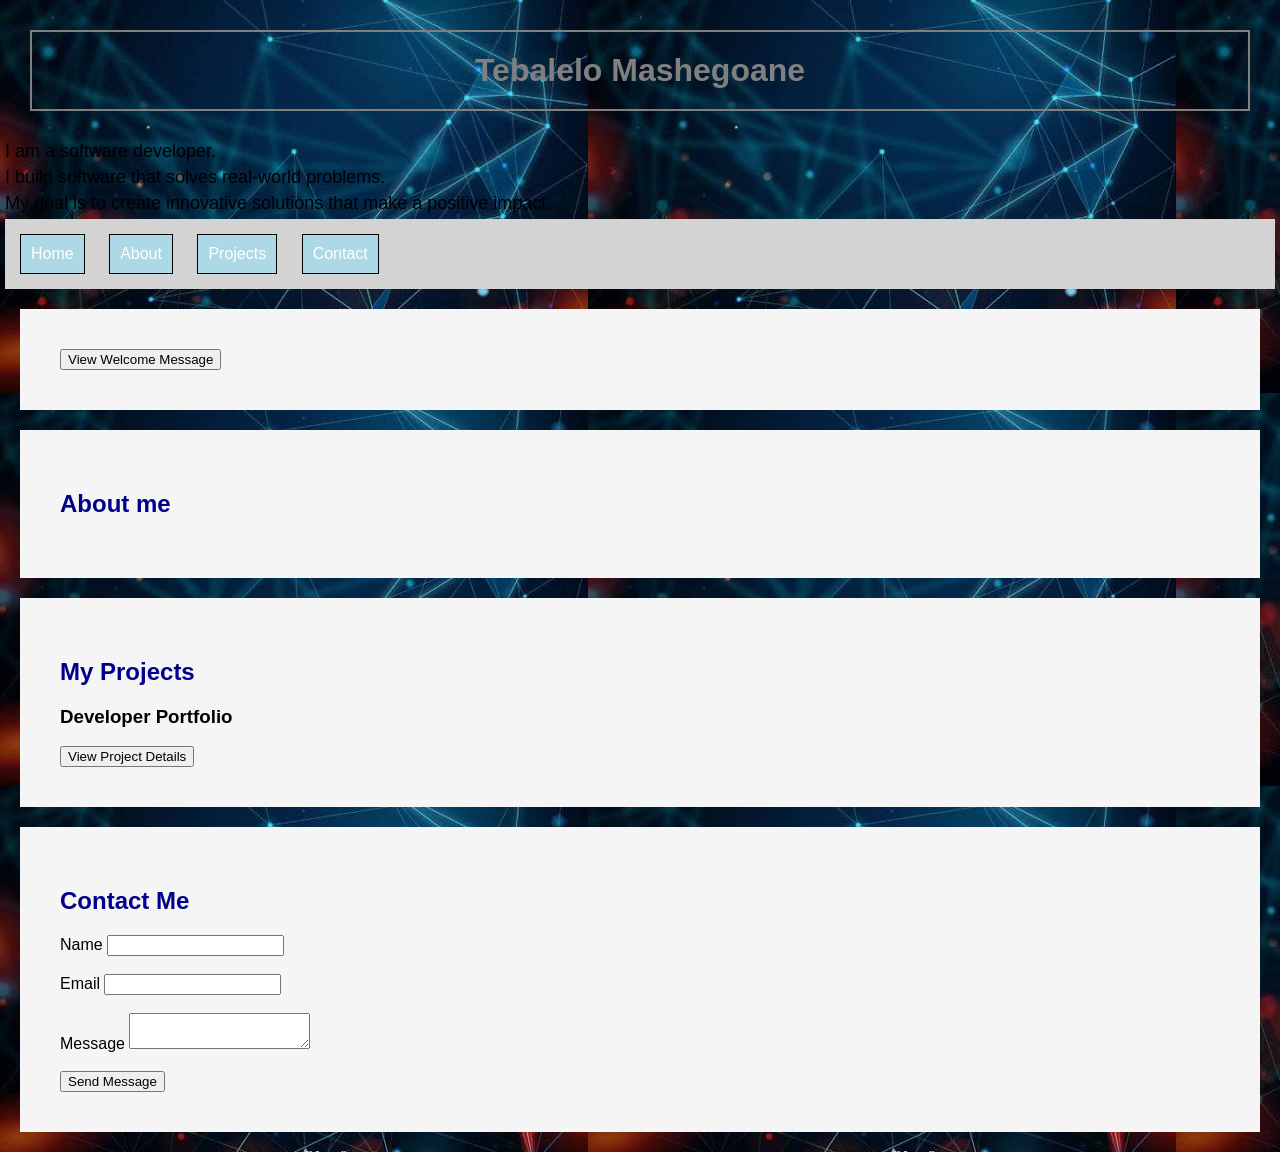
==== index.html @ 9cdd106d "Update the index.html, script.js" ====
<!DOCTYPE html>
<html lang="en">
<head>
    <meta charset="UTF-8">
    <meta name="viewport" content="width=device-width, initial-scale=1.0">
    <title>My Dev Portfolio</title>

<link rel="stylesheet" href="style.css">
<link rel="stylesheet" href="responsive.css">

</head>
<body>
    
<h1 class="main-heading">Tebalelo Mashegoane</h1>

<p>I am a software developer.</p>
<p>I build software that solves real-world problems.</p>
<p>My goal is to create innovative solutions that make a positive impact.</p>

<nav>

<a href="#home">Home</a>
<a href="#about">About</a>
<a href="#projects">Projects</a>
<a href="#contact">Contact</a>

</nav>

<!--home section-->

<section id="home">
    
<button id="welcomeBtn">View Welcome Message</button>
<p id="bmessage" class="hidden">Welcome to My Developer Portfolio</p>

</section>


<!--about section -->

<section id="about">
    <h2>About me</h2>
</section>

<!--projects section-->

<section id="projects">
    <h2>My Projects</h2>

    <div class="project">
     <h3>Developer Portfolio</h3>
     
     <button id="projectBtn">View Project Details</button>

     <p id="details" class="hidden">
        A personal developer portfolio built with HTML, CSS and JavaScript.
     </p>

    </div>
</section>

<!--form section-->

<section id="contact">
    <h2>Contact Me</h2>

    <form id="contactForm">

        <label for="name">Name</label>
        <input type="text" id="name"><br><br>

        <label for="email">Email</label>
        <input type="email" id="email"><br><br>

        <label for="usermessage">Message</label>
        <textarea id="usermessage"></textarea><br><br>
        
      <button type="submit">Send Message</button>

    </form>

<p id="formMessage" class="hidden">
    Thank you! Your Message has been received.
</p>

</section>



<script src="script.js"></script>

</body>
</html>
---- style.css ----
body{
    font-family: Arial, sans-serif;
    margin: 0;
    background-image:url('images/images\ \(7\).jpeg')
}

.main-heading{
    color: grey;
    padding: 20px;
    margin: 30px;
    border: 2px solid grey;
    text-align: center;

}

.highlight{
    color: olive;
}


.hidden{
    display: none;
}


h1{
    color: green;
}

nav{
    background-color: lightgray;
    padding: 5px;
    margin: 5px;
    
}

nav a{
    text-decoration: none;
    display: inline-block;
    padding: 10px;
    margin: 10px;
    background-color: lightblue;
    border: 1px solid black;
    color: white;
    
}

nav a:hover {
    color: white;
    background-color: blue;
}

section{
    padding: 40px;
    margin: 20px;

    background-color: #f5f5f5;
}

section h2{
    color: darkblue;
}

p{
    font-size: 18px;
    margin: 10px;
    margin: 5px;
    
}
---- responsive.css ----
@media (max-width: 768px) {
    body {
        padding: 10px;
    }

    .main-heading {

      font-size: 28px;
      padding: 15px;
      margin: 15px;

}

    nav a {
         
     display: block;
     margin: 5px 0;

    }

    section {

        padding: 20px;
        margin: 10px;
    }

    p {

      font-style: 16px;

    }

    input,
    textarea {

      width: 100%;
      box-sizing: border-box;

    }

 img {

    max-width: 100%;
    height: auto;

 }

}
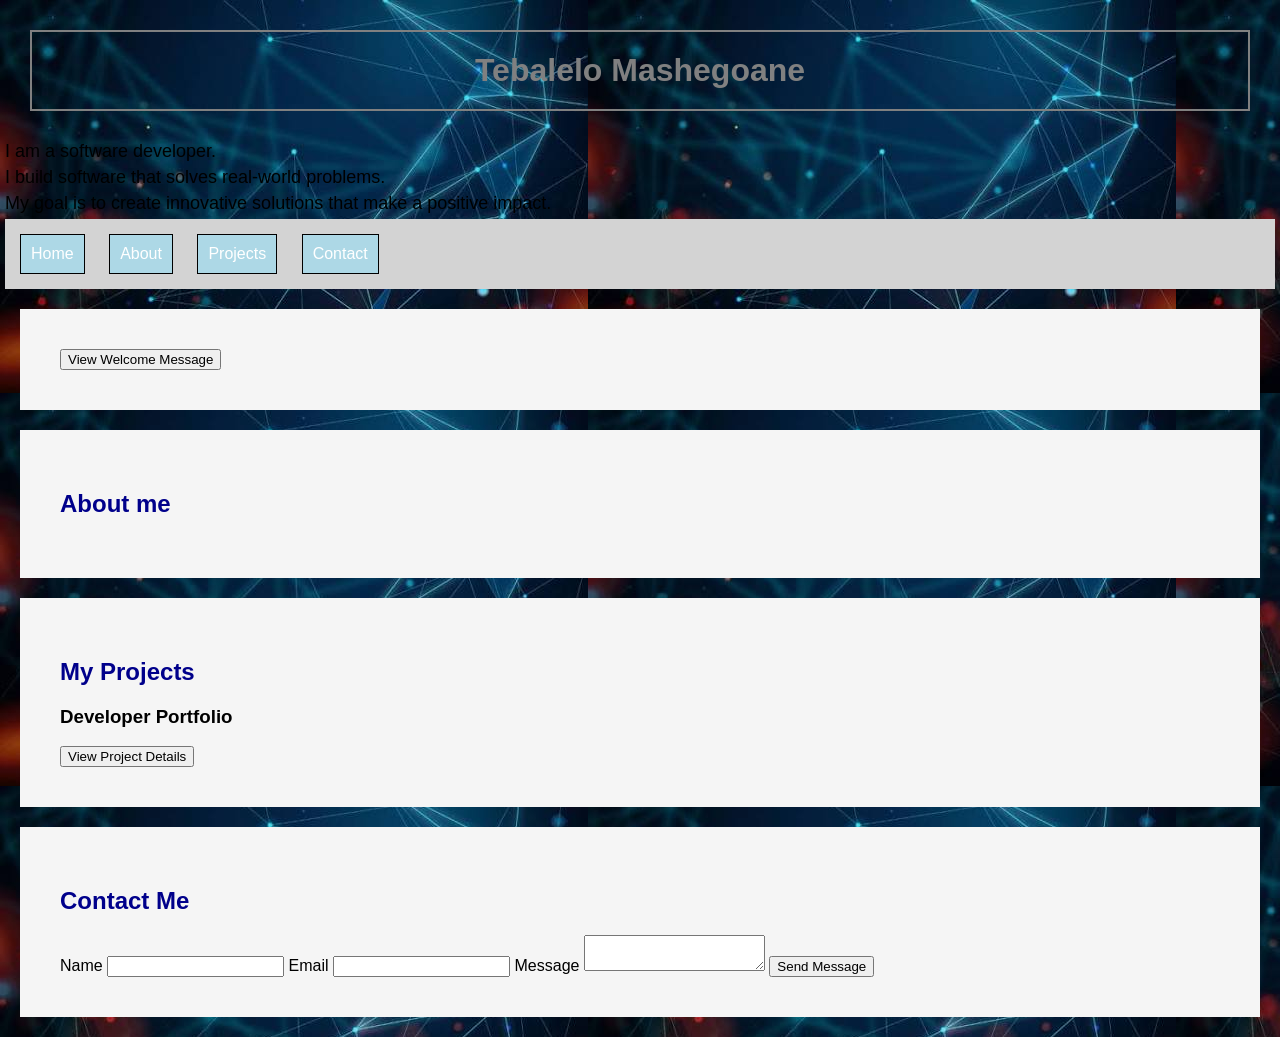
==== commit bb35fc78: "Update index.html" ====
--- a/index.html
+++ b/index.html
@@ -67,13 +67,13 @@
     <form id="contactForm">
 
         <label for="name">Name</label>
-        <input type="text" id="name"><br><br>
+        <input type="text" id="name">
 
         <label for="email">Email</label>
-        <input type="email" id="email"><br><br>
+        <input type="email" id="email">
 
         <label for="usermessage">Message</label>
-        <textarea id="usermessage"></textarea><br><br>
+        <textarea id="usermessage"></textarea>
         
       <button type="submit">Send Message</button>
 
--- a/style.css
+++ b/style.css
@@ -63,7 +63,6 @@
 
 p{
     font-size: 18px;
-    margin: 10px;
     margin: 5px;
     
 }
--- a/responsive.css
+++ b/responsive.css
@@ -15,6 +15,7 @@
          
      display: block;
      margin: 5px 0;
+     padding: 10px;
 
     }
 
@@ -26,7 +27,7 @@
 
     p {
 
-      font-style: 16px;
+      font-size: 16px;
 
     }
 
@@ -38,6 +39,20 @@
 
     }
 
+    form {
+
+     width: 100%;
+
+    }
+
+
+    label {
+
+     display: block;
+     margin-top: 10px;
+
+    }
+
  img {
 
     max-width: 100%;
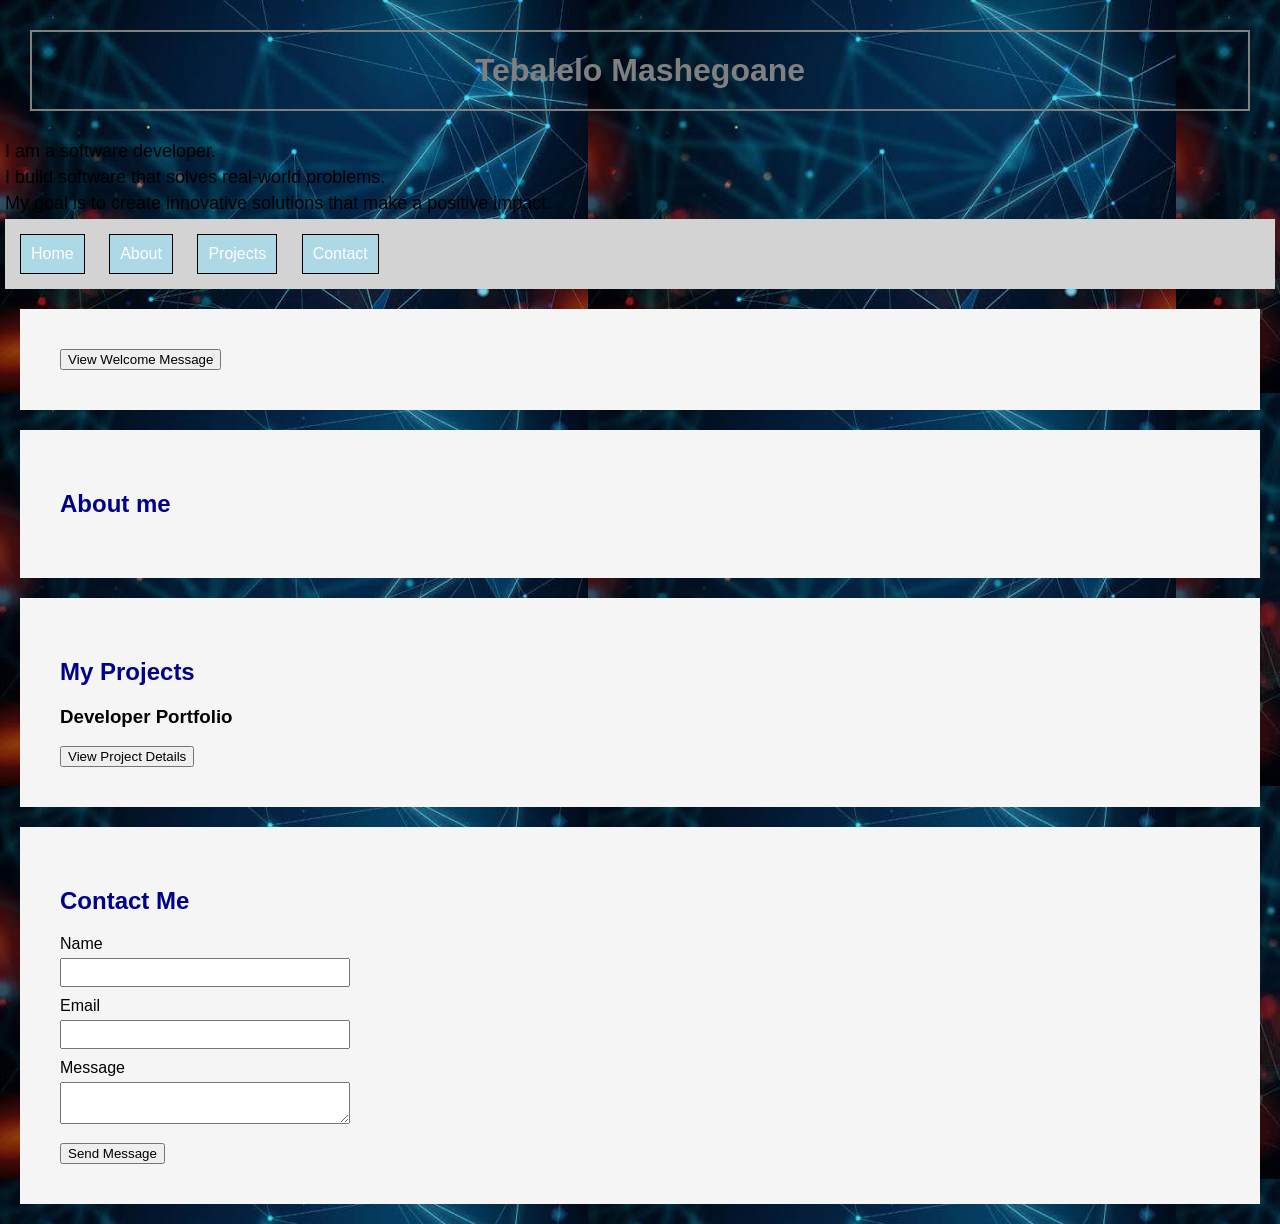
==== commit deb63f62: "update index.html" ====
--- a/index.html
+++ b/index.html
@@ -67,13 +67,13 @@
     <form id="contactForm">
 
         <label for="name">Name</label>
-        <input type="text" id="name">
+        <input type="text" id="name" required>
 
         <label for="email">Email</label>
-        <input type="email" id="email">
+        <input type="email" id="email" required>
 
         <label for="usermessage">Message</label>
-        <textarea id="usermessage"></textarea>
+        <textarea id="usermessage" required></textarea>
         
       <button type="submit">Send Message</button>
 
--- a/style.css
+++ b/style.css
@@ -11,10 +11,6 @@
     border: 2px solid grey;
     text-align: center;
 
-}
-
-.highlight{
-    color: olive;
 }
 
 
@@ -61,6 +57,40 @@
     color: darkblue;
 }
 
+
+ form {
+
+     width: 50%;
+
+    }
+
+
+    label {
+
+     display: block;
+     margin-bottom: 5px;
+
+    }
+
+input,
+textarea {
+
+      width: 50%;
+      box-sizing: border-box;
+      margin-bottom: 10px;
+      padding: 5px;
+
+    }
+
+
+form button {
+
+     display: block;
+     margin-top: 5px;
+
+}
+
+
 p{
     font-size: 18px;
     margin: 5px;
--- a/responsive.css
+++ b/responsive.css
@@ -36,6 +36,8 @@
 
       width: 100%;
       box-sizing: border-box;
+      margin-bottom: 15px;
+      padding: 10px;
 
     }
 
@@ -49,7 +51,7 @@
     label {
 
      display: block;
-     margin-top: 10px;
+     margin-bottom: 5px;
 
     }
 
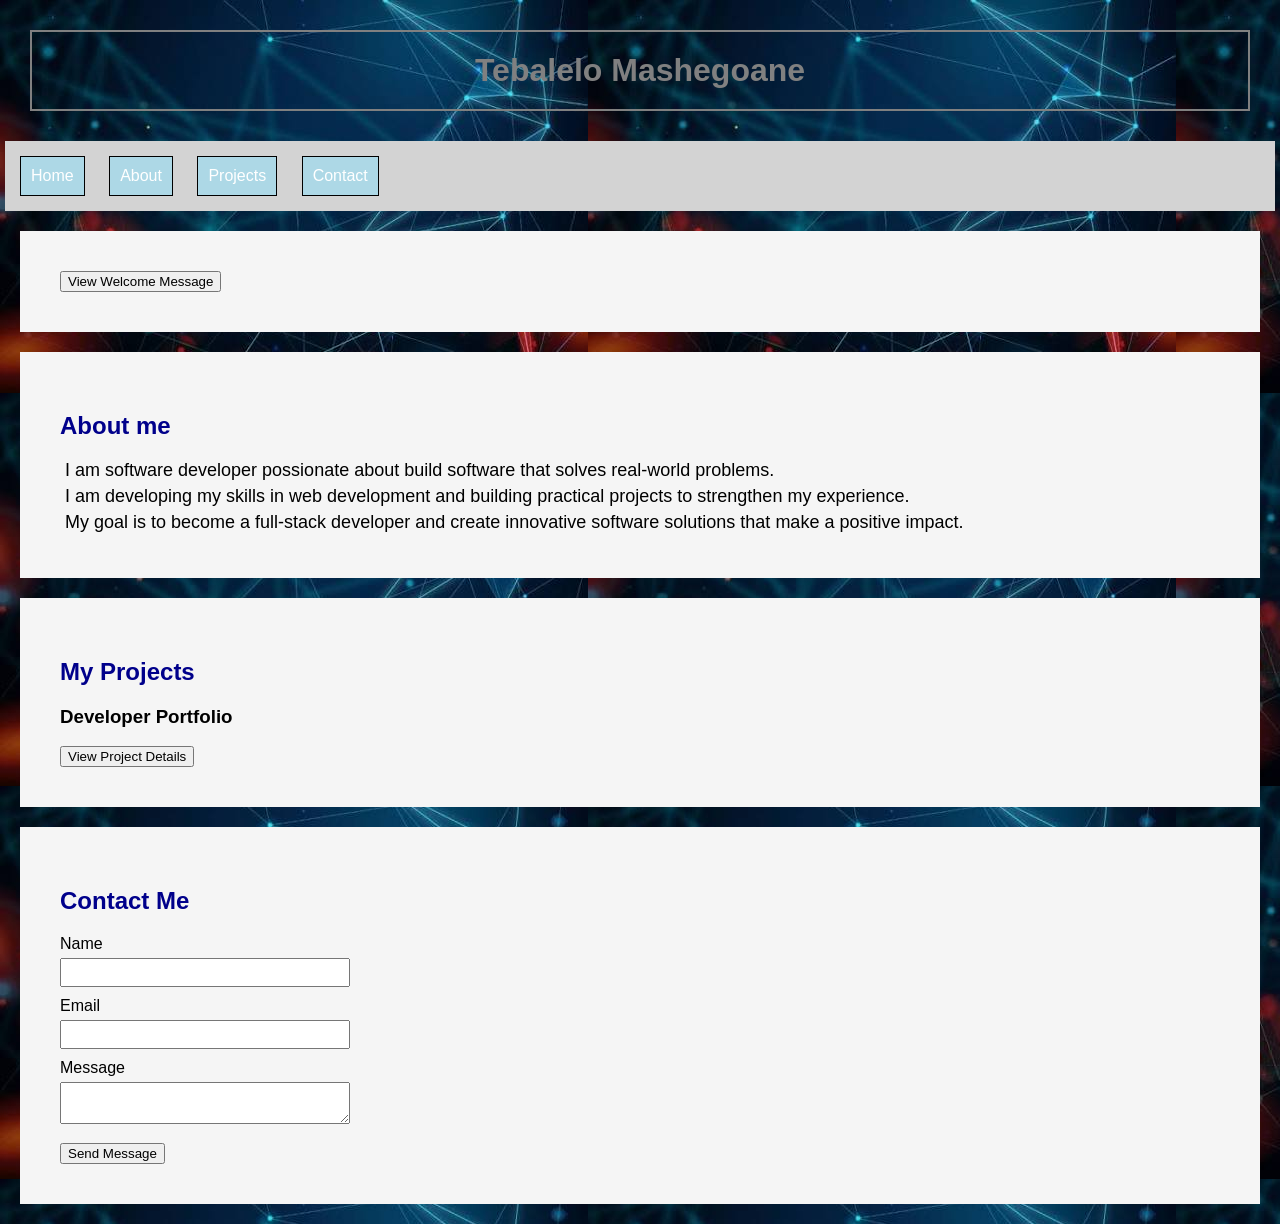
==== commit c604165d: "update index.html" ====
--- a/index.html
+++ b/index.html
@@ -12,10 +12,6 @@
 <body>
     
 <h1 class="main-heading">Tebalelo Mashegoane</h1>
-
-<p>I am a software developer.</p>
-<p>I build software that solves real-world problems.</p>
-<p>My goal is to create innovative solutions that make a positive impact.</p>
 
 <nav>
 
@@ -40,6 +36,23 @@
 
 <section id="about">
     <h2>About me</h2>
+
+<p>
+   I am software developer possionate about build software
+   that solves real-world problems.
+</p>
+
+<p>
+   I am developing my skills in web development and building
+   practical projects to strengthen my experience.
+</p>
+
+<p>
+    My goal is to become a full-stack developer and create
+    innovative software solutions that make a positive impact.
+</p>
+
+
 </section>
 
 <!--projects section-->
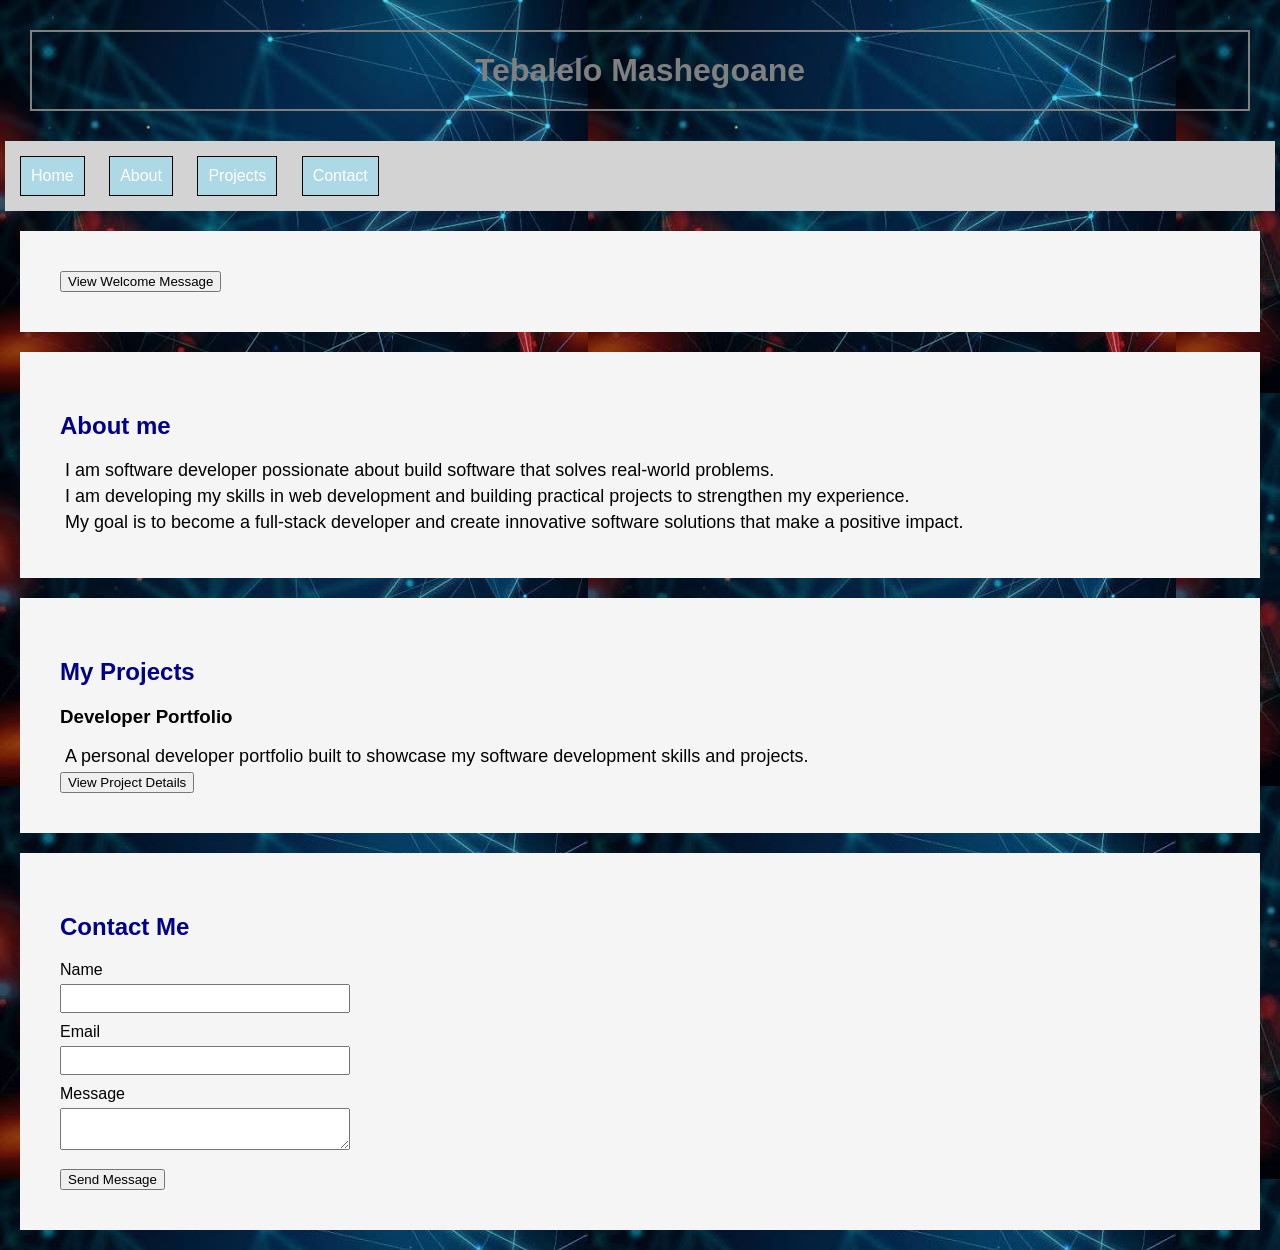
==== commit d65cda19: "update index.html" ====
--- a/index.html
+++ b/index.html
@@ -62,11 +62,18 @@
 
     <div class="project">
      <h3>Developer Portfolio</h3>
+
+     <p>
+        A personal developer portfolio built to showcase my 
+        software development skills and projects.
+    </p>
      
      <button id="projectBtn">View Project Details</button>
 
      <p id="details" class="hidden">
-        A personal developer portfolio built with HTML, CSS and JavaScript.
+        This portfolio was built using HTML, CSS, and JavaScript. 
+        It include responsive design, navigation, interactive 
+        elements and contact form.
      </p>
 
     </div>
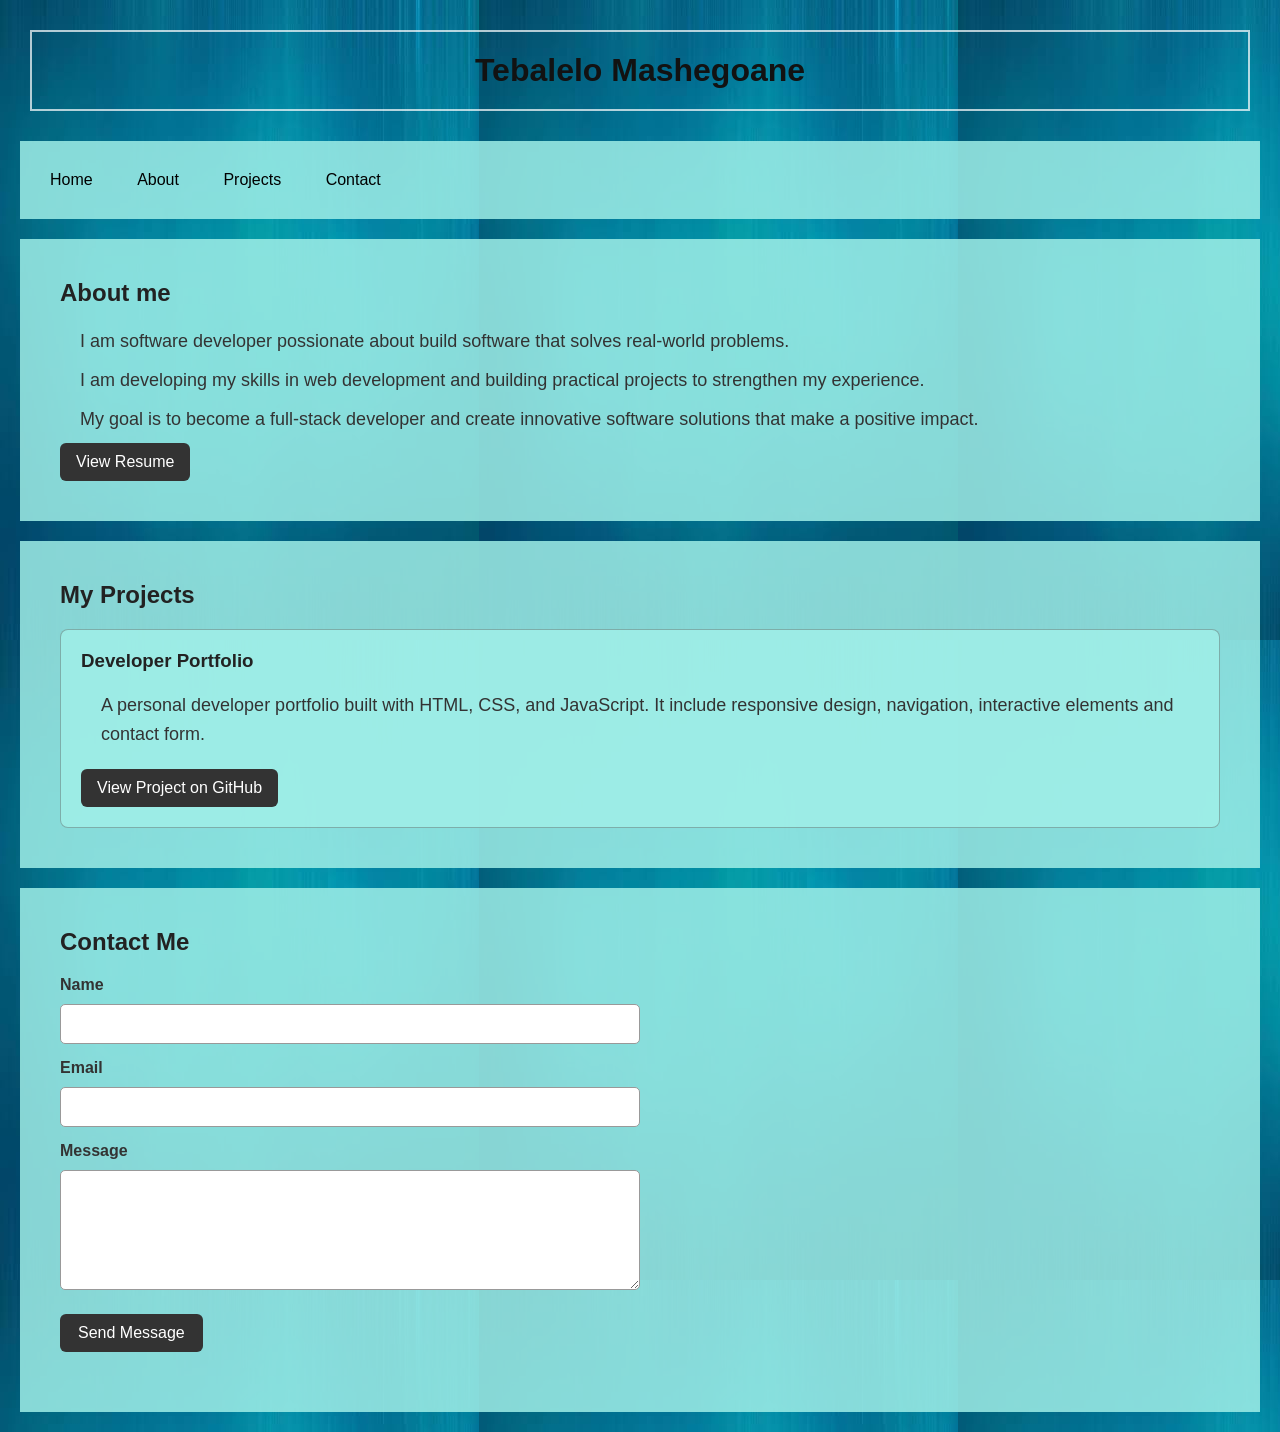
==== commit 696d82ae: "add assests/ and Update index.html, script.css, style.css" ====
--- a/index.html
+++ b/index.html
@@ -24,13 +24,6 @@
 
 <!--home section-->
 
-<section id="home">
-    
-<button id="welcomeBtn">View Welcome Message</button>
-<p id="bmessage" class="hidden">Welcome to My Developer Portfolio</p>
-
-</section>
-
 
 <!--about section -->
 
@@ -53,6 +46,10 @@
 </p>
 
 
+<a href="assests/Tebalelos'_T_Resume(1).PDF"  target="_blank">
+    View Resume
+</a>
+
 </section>
 
 <!--projects section-->
@@ -64,17 +61,14 @@
      <h3>Developer Portfolio</h3>
 
      <p>
-        A personal developer portfolio built to showcase my 
-        software development skills and projects.
+        A personal developer portfolio built with HTML, CSS, and JavaScript. 
+        It include responsive design, navigation, interactive 
+        elements and contact form.
     </p>
      
-     <button id="projectBtn">View Project Details</button>
-
-     <p id="details" class="hidden">
-        This portfolio was built using HTML, CSS, and JavaScript. 
-        It include responsive design, navigation, interactive 
-        elements and contact form.
-     </p>
+      <a href="https://github.com/tebalelo-Yongseo/My-Dev-Portfolio" target="_blank">
+        View Project on GitHub
+      </a>
 
     </div>
 </section>
--- a/style.css
+++ b/style.css
@@ -1,14 +1,15 @@
 body{
     font-family: Arial, sans-serif;
     margin: 0;
-    background-image:url('images/images\ \(7\).jpeg')
+    background-image:url('images/images\ \(4\).jpeg');
+    color: #333333;
 }
 
 .main-heading{
-    color: grey;
+    color: #121212;
     padding: 20px;
     margin: 30px;
-    border: 2px solid grey;
+    border: 2px solid rgba(255, 255, 255, 0.7);
     text-align: center;
 
 }
@@ -19,14 +20,11 @@
 }
 
 
-h1{
-    color: green;
-}
-
 nav{
-    background-color: lightgray;
-    padding: 5px;
-    margin: 5px;
+    background-color: rgba(160, 239, 232, 0.847);
+    padding: 10px;
+    margin: 20px;
+    text-align: left;
     
 }
 
@@ -35,52 +33,140 @@
     display: inline-block;
     padding: 10px;
     margin: 10px;
-    background-color: lightblue;
-    border: 1px solid black;
-    color: white;
+    background-color: transparent;
+    border: none;
+    color: black;
+    border-radius: 6px;
     
 }
 
 nav a:hover {
     color: white;
-    background-color: blue;
+    background-color: rgba(255, 255, 255, 0.2);
 }
 
 section{
     padding: 40px;
     margin: 20px;
-
-    background-color: #f5f5f5;
-}
-
-section h2{
-    color: darkblue;
-}
-
-
- form {
-
-     width: 50%;
-
-    }
-
-
-    label {
+    background-color: rgba(160, 239, 232, 0.847);
+}
+
+section h2 {
+    color: #222222;
+    margin-top: 0;
+    margin-bottom: 20px;
+
+}
+
+
+#about a {
+
+    display: inline-block;
+    margin-top: 10px 20px;
+    padding: 10px 16px;
+    background-color: #333333;
+    color: #ffffff;
+    text-decoration: none;
+    border-radius: 6px;
+
+}
+
+
+#about a:hover {
+    background-color: #555555;
+}
+
+
+.project {
+
+    padding: 20px;
+    margin-top: 20px;
+    background-color: rgba(160, 239, 232, 0.847);
+    border: 1px solid rgba(80, 80, 80, 0.4);
+    border-radius: 8px;
+}
+
+
+.project h3 {
+    
+    color: #222222;
+    margin-top: 0;
+}
+
+
+.project a {
+
+    display: inline-block;
+    margin-top: 10px;
+    padding: 10px 16px;
+    background-color: #333333;
+    color: white;
+    text-decoration: none;
+    border-radius: 6px;
+     
+}
+
+
+.project a:hover {
+    background-color: #555555;
+}
+
+
+label {
 
      display: block;
      margin-bottom: 5px;
 
     }
 
-input,
-textarea {
+
+#contactForm {
+
+    margin: 20px auto;
+
+}
+
+#contactForm label{
+
+    display: block;
+    margin-bottom: 5px;
+    font-weight: bold;
+
+}
+
+#contactForm input,
+#contactForm textarea {
 
       width: 50%;
       box-sizing: border-box;
-      margin-bottom: 10px;
-      padding: 5px;
+      margin-bottom: 15px;
+      margin-top: 5px;
+      padding: 10px;
+      border: 1px solid #999999;
+      border-radius: 5px;
+      font-size: 16px;
 
     }
+
+
+#contactForm textarea {
+
+    min-height: 120px;
+    resize: vertical;
+
+}   
+
+
+#formMessage {
+
+   text-align: center;
+   margin-top: 20px;
+   padding: 10px;
+   background-color: rgba(255, 255, 255, 0.75);
+   border-radius: 6px;
+
+
+}
 
 
 form button {
@@ -92,9 +178,29 @@
 
 
 p{
+
+    color: #333333;
     font-size: 18px;
-    margin: 5px;
-    
-}
-
-
+    margin: 10px 20px;
+    line-height: 1.6;
+    
+}
+
+
+button{
+
+   padding: 10px 18px;
+   border: none;
+   border-radius: 6px;
+    background-color: #333333;
+    color: white;
+    cursor: pointer;
+    font-size: 16px;
+}
+
+
+button:hover {
+
+    background-color: #555555;
+
+}
--- a/responsive.css
+++ b/responsive.css
@@ -1,54 +1,64 @@
 @media (max-width: 768px) {
-    body {
+    
+body {
         padding: 10px;
     }
 
-    .main-heading {
+.main-heading {
 
       font-size: 28px;
       padding: 15px;
       margin: 15px;
+      overflow: break-word;
 
 }
 
-    nav a {
+nav a {
          
      display: block;
      margin: 5px 0;
      padding: 10px;
+     word-wrap: break-word;
 
     }
 
-    section {
+nav {
+
+  margin: 10px;
+
+}    
+
+section {
 
         padding: 20px;
         margin: 10px;
+        box-sizing: border-box;
     }
 
-    p {
+p {
 
       font-size: 16px;
 
     }
 
-    input,
-    textarea {
+input,
+textarea {
 
       width: 100%;
       box-sizing: border-box;
-      margin-bottom: 15px;
-      padding: 10px;
+      
 
     }
 
-    form {
+#contactForm {
 
      width: 100%;
+     margin: 20px 0;
 
     }
 
 
-    label {
+label {
 
      display: block;
      margin-bottom: 5px;
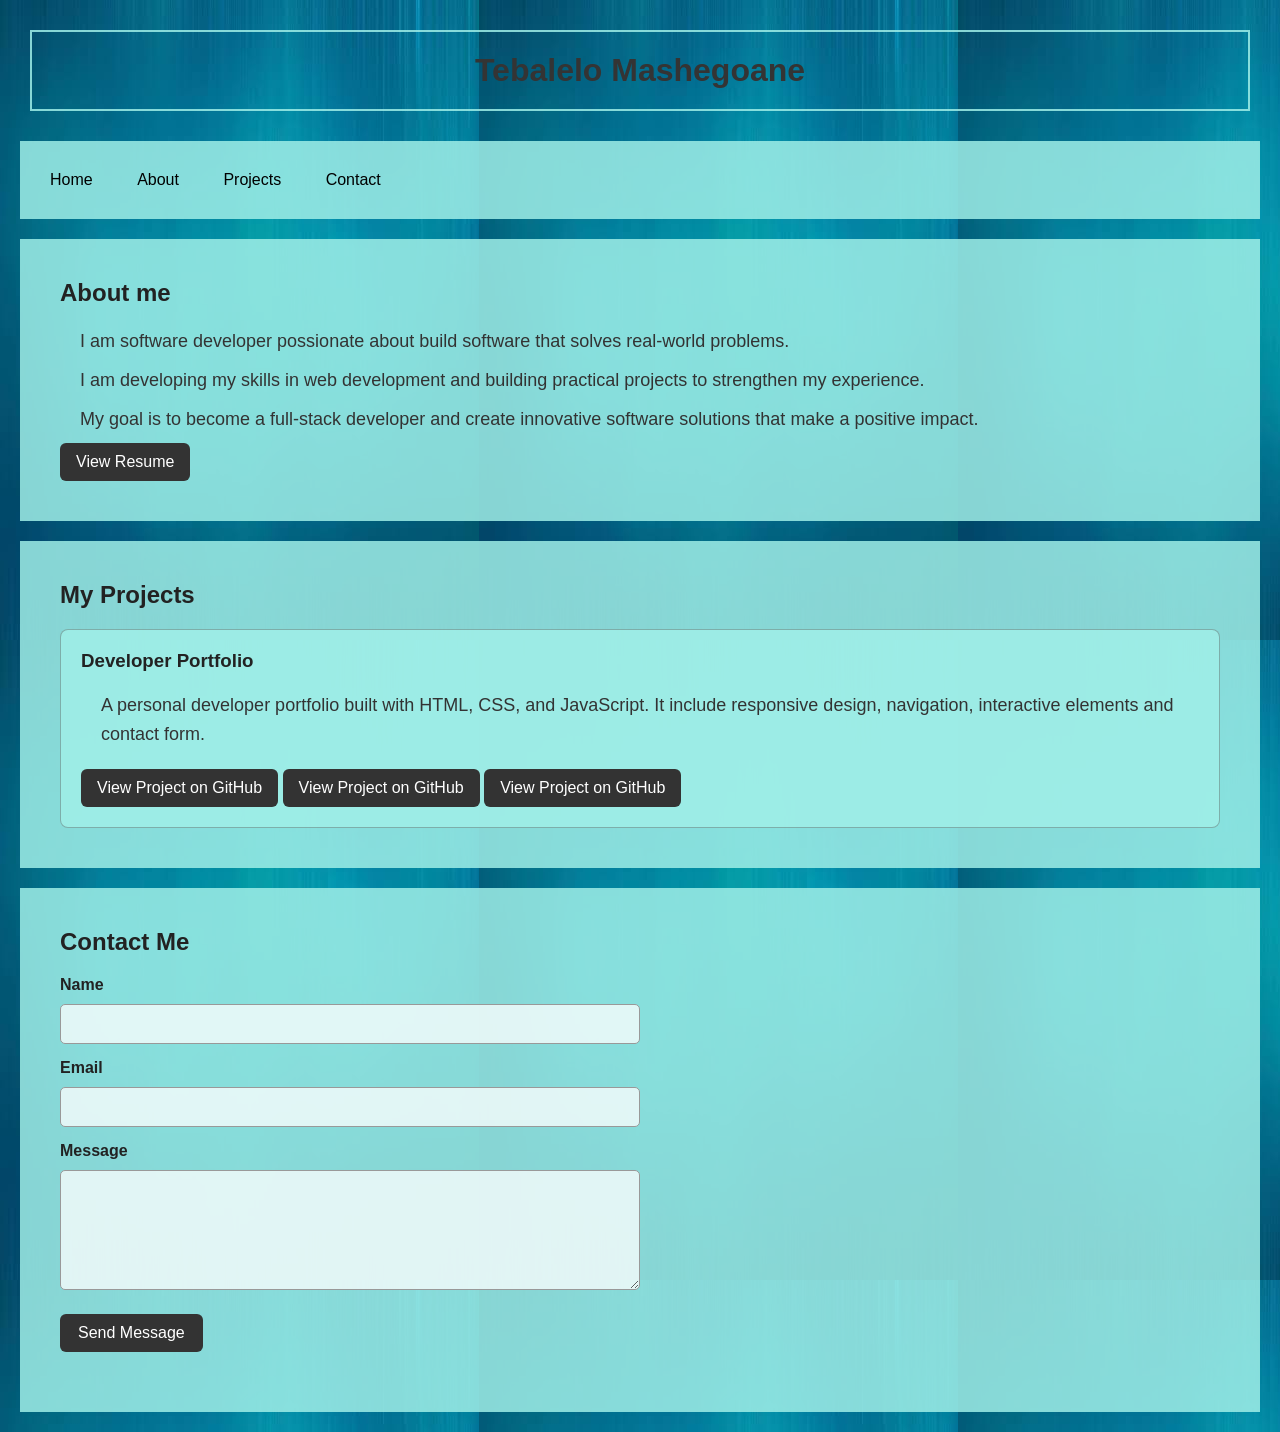
==== commit 490cb1e6: "update index.html" ====
--- a/index.html
+++ b/index.html
@@ -70,6 +70,15 @@
         View Project on GitHub
       </a>
 
+      <a href="https://github.com/tebalelo-Yongseo/L-NailTech" target="_blank">
+        View Project on GitHub
+      </a>
+
+      <a href="https://github.com/tebalelo-Yongseo/Flower-Shop" target="_blank">
+        View Project on GitHub
+      </a>
+
+
     </div>
 </section>
 
--- a/style.css
+++ b/style.css
@@ -6,10 +6,10 @@
 }
 
 .main-heading{
-    color: #121212;
+    color: #343434;
     padding: 20px;
     margin: 30px;
-    border: 2px solid rgba(255, 255, 255, 0.7);
+    border: 2px solid rgba(160, 239, 232, 0.847);
     text-align: center;
 
 }
@@ -121,7 +121,8 @@
 
 
 #contactForm {
-
+     
+    
     margin: 20px auto;
 
 }
@@ -131,6 +132,7 @@
     display: block;
     margin-bottom: 5px;
     font-weight: bold;
+    color: #222222;
 
 }
 
@@ -145,6 +147,8 @@
       border: 1px solid #999999;
       border-radius: 5px;
       font-size: 16px;
+      color: #222222;
+      background-color: rgba(255, 255, 255, 0.75);
 
     }
 
--- a/responsive.css
+++ b/responsive.css
@@ -41,6 +41,20 @@
 
     }
 
+
+.project a 
+#about a{
+
+    display: block;
+    width: 100%;
+    box-sizing: border-box;
+    text-align: center;
+    margin: 10px 0;
+
+     
+}
+    
+
 input,
 textarea {
 
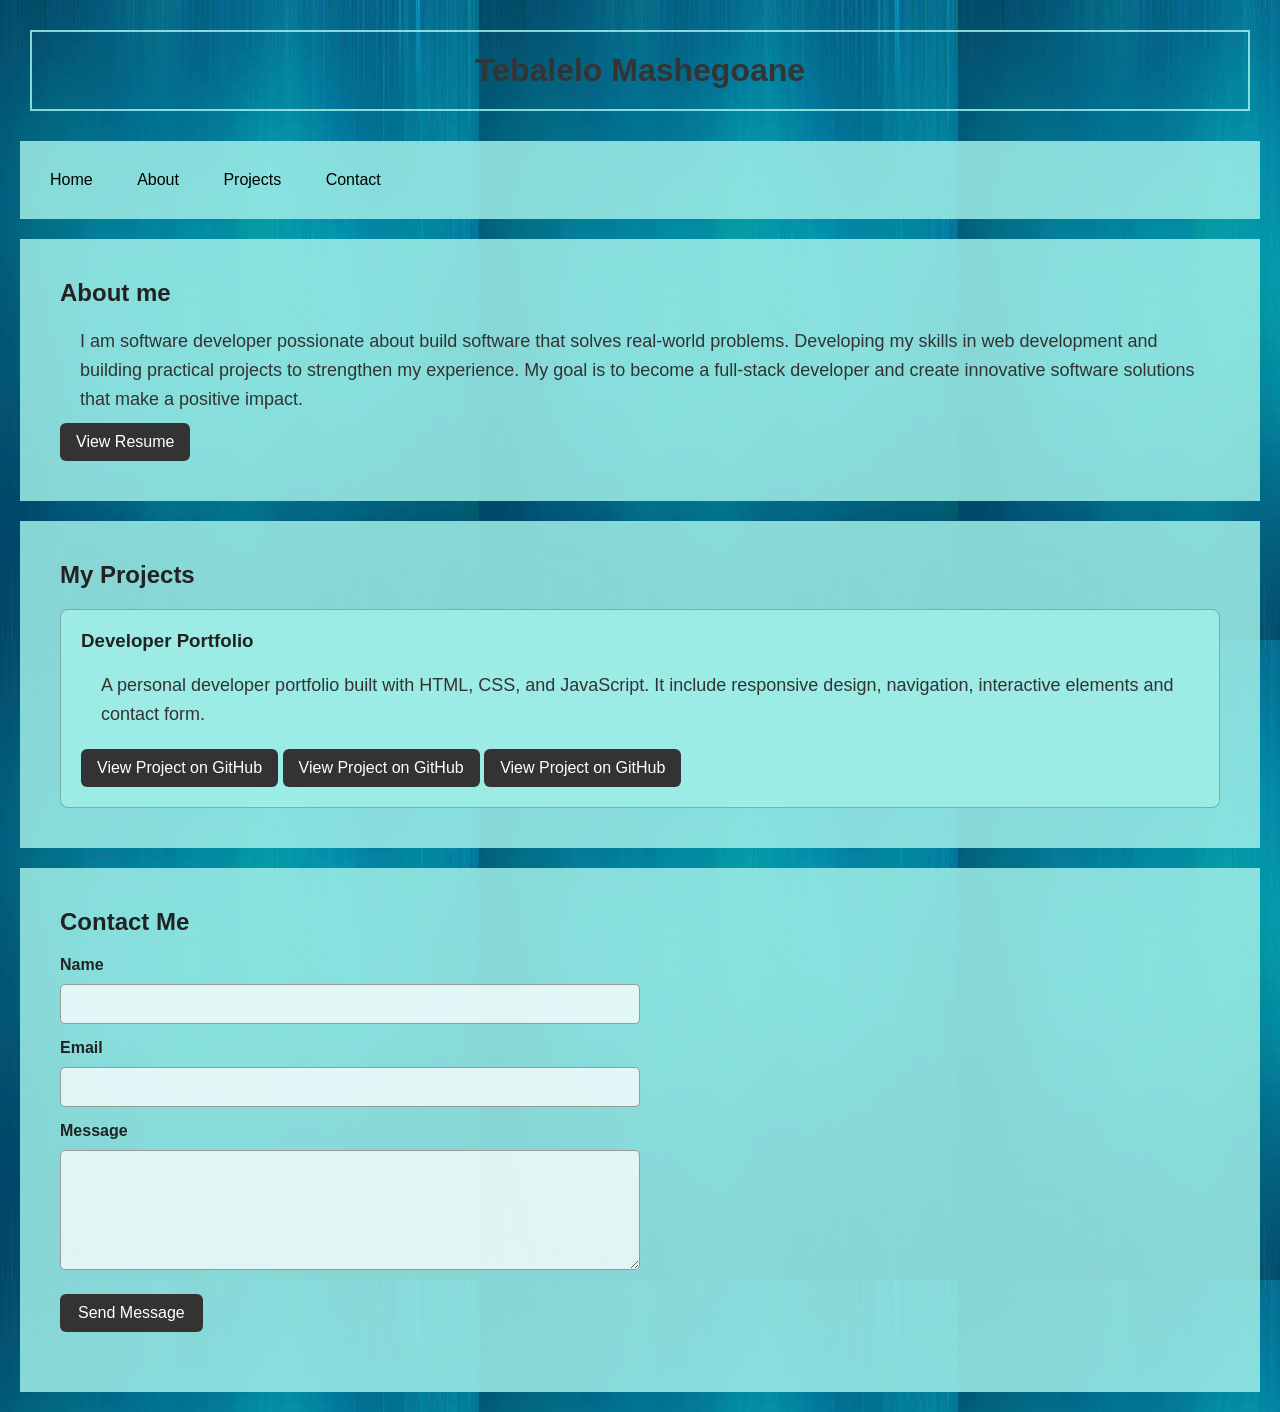
==== commit 0337c826: "index.html" ====
--- a/index.html
+++ b/index.html
@@ -32,17 +32,11 @@
 
 <p>
    I am software developer possionate about build software
-   that solves real-world problems.
-</p>
-
-<p>
-   I am developing my skills in web development and building
-   practical projects to strengthen my experience.
-</p>
-
-<p>
-    My goal is to become a full-stack developer and create
-    innovative software solutions that make a positive impact.
+   that solves real-world problems. Developing my skills 
+   in web development and building practical projects to 
+   strengthen my experience. My goal is to become a 
+   full-stack developer and create innovative software 
+   solutions that make a positive impact.
 </p>
 
 
--- a/responsive.css
+++ b/responsive.css
@@ -6,9 +6,9 @@
 
 .main-heading {
 
-      font-size: 28px;
-      padding: 15px;
-      margin: 15px;
+      font-size: 20px;
+      padding: 10px;
+      margin: 5px;
       overflow: break-word;
 
 }
@@ -16,28 +16,40 @@
 nav a {
          
      display: block;
-     margin: 5px 0;
-     padding: 10px;
+     margin: 4px 0;
+     padding: 9px;
      word-wrap: break-word;
 
     }
 
 nav {
 
-  margin: 10px;
+  margin: 8px;
+  padding: 8px;
 
 }    
 
 section {
 
-        padding: 20px;
-        margin: 10px;
+        padding: 15px 12px;
+        margin: 8px 0;
         box-sizing: border-box;
     }
+
+
+section h2 {
+
+      font-size: 18px;
+      margin-bottom: 10px;
+
+    }    
+    
 
 p {
 
       font-size: 16px;
+      margin: 8px 10px;
+      line-height: 1.5;
 
     }
 
@@ -52,6 +64,12 @@
     margin: 10px 0;
 
      
+}
+
+.project h3 {
+    
+      font-size: 16px;
+      
 }
     
 
